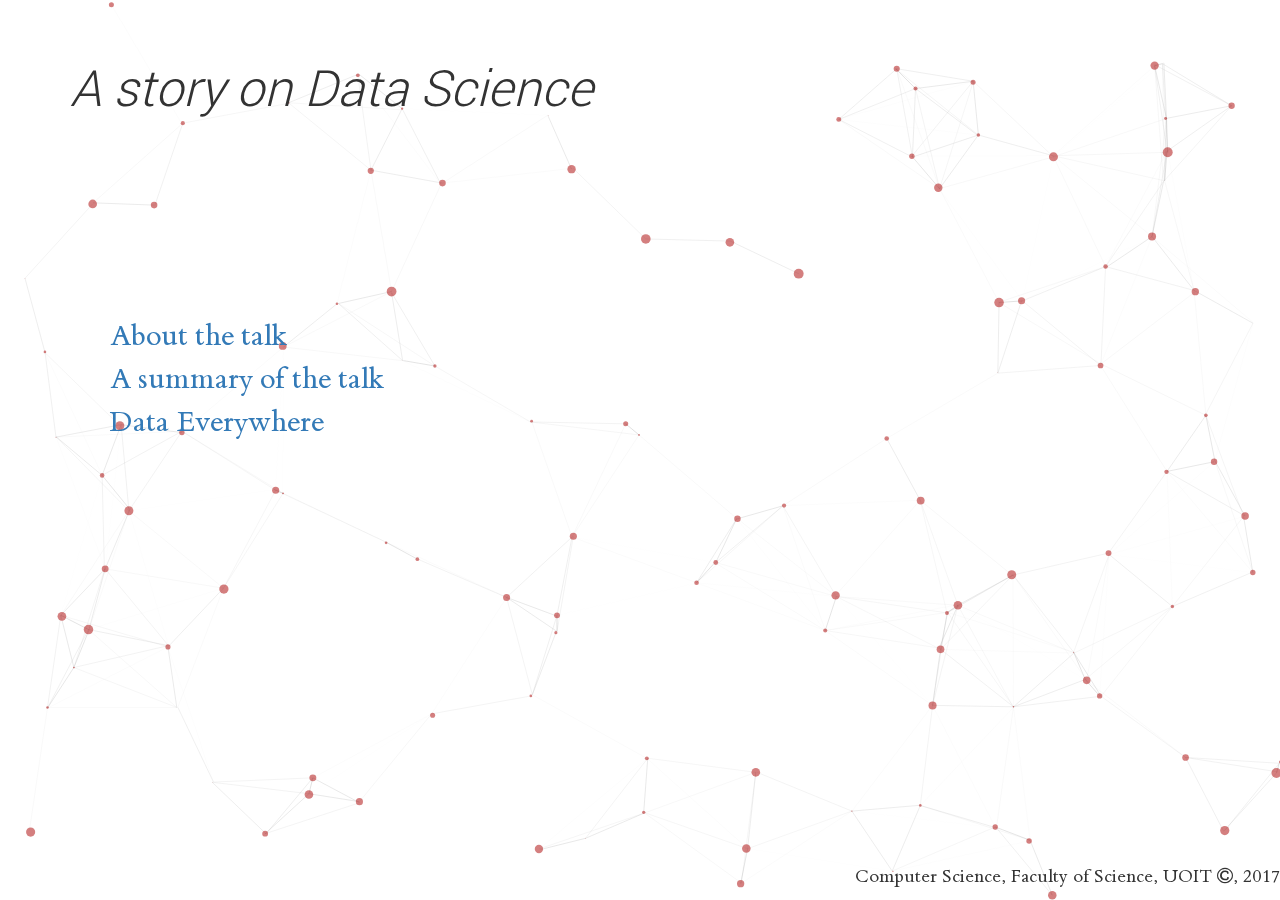
==== docs/index.html @ 8b1d605d "writing" ====
<html>
    <head>
	<meta name="generator" content="Hugo 0.18.1" />
        <meta name="viewport" content="width=device-width, initial-scale=1">
        <link rel="stylesheet" href="css/style.css">
        <link rel="stylesheet" href="style.css">
    </head>
    <body>
        <div class="container" type="index">

            
            <div class="header">
                
                <div><style>
    body {
        padding: 60px 30px;
    }
    .header h1 { font-size: 50px; font-style: italic; }
    .header { margin-bottom: 50px; }

    .lessons {
        margin-top: 200px;
        font-size: 30px;
    }
    .lessons ol {
        list-style: none;
    }

    .footer {
        position: fixed;
        bottom: 10px;
        left: 0;
        width: 100%;
        text-align: right;
    }
</style>
<script src="particles.min.js"></script>
<script>
    particlesJS.load('particles', 'particles.json', function() {
        console.debug("Particles loaded");
    });
</script>

<div id="particles" 
    style='position: fixed;
    top: 0; left: 0;
    width:100%; height:100%;
    z-index: -1'></div>

<div class="header">
    <h1>A story on Data Science</h1>
</div>


</div>
                
            </div>

            
            <div class=lessons>
                <ol>
                
                
                <li class=lesson>
                    <a href="/lessons/00-introduction/">
                        <span class="title">About the talk</span>
                    </a>
                </li>
                
                
                <li class=lesson>
                    <a href="/lessons/00-summary/">
                        <span class="title">A summary of the talk</span>
                    </a>
                </li>
                
                
                <li class=lesson>
                    <a href="/lessons/01-data-everywhere/">
                        <span class="title">Data Everywhere</span>
                    </a>
                </li>
                
            </ol>
            </div>

            
            <div class="footer">
                
                <div><div class="footer">
    Computer Science, Faculty of Science, UOIT <span class="fa fa-copyright"></span>, 2017
</div>
</div>
                
            </div>
        </div>
    </body>
</html>
---- docs/css/style.css ----
@import url('bootstrap.css');
@import url('fonts/fonts.css');
@import url('font-awesome/css/font-awesome.min.css');

h1 { font-size: 150%; }
h2 { font-size: 130%; }
h3 { font-size: 120%; }
h4 { font-size: 110%; font-weight: bold; }
h5 { font-size: 110%; font-weight: normal; }

body {
    font-size: 14pt;
    margin: 0;
    padding: 0;
    -webkit-font-smoothing: antialiased;
}

/* >>>>> Media >>>>>>>>> */
.index img.media-object {
    max-width: 64px;
    opacity: 0.9;
}
.index img.media-object:hover {
    opacity: 1.0;
}
/* <<<<<< End of Media <<<<<< */

/* ====== Imaged Block ===== */
.imaged-block figcaption {
    font-style: italic;
}
.imaged-block blockquote {
    border: none;
    padding: 0;
}
.imaged-block img {
    max-width: 100%;
    max-height: 400px;
}
/* ====== End of Imaged Block ===== */

/* >>>>>> Welled blockquote >>>> */
blockquote {
    font-size: inherit;
}
blockquote.plain-block {
    border: none;
    margin: 0;
}

h1,h2,h3,h4,h5 {
    font-family: Roboto;
    font-weight: 300;
}
h1:first-child,
h2:first-child,
h3:first-child {margin-top: 0;}

.index > h1 { border-bottom: thin solid #aaa; }

p:last-child { margin: 0; }

hr { border-color: #888; }

blockquote blockquote {
    border-left: none;
    padding: 0;
    margin: 0;
    padding-left: 15px;
}

table {
    width: 100%;
    font-family: Roboto;
    font-size: 85%;
    margin-top: 20px;
    margin-bottom: 20px;
}
table td {
    border: 1px solid #aaa;
    border-collapse: collapse;
    padding: 10px;
}

table th {
    background: #eee;
    border: 1px solid #aaa;
    border-collapse: collapse;
    padding: 10px;
}

.panel-body > h1 {
    font-size: 100%;
    font-weight: 500;
}

/* =========== PDF ============== */
div.pdf {
    position: relative;
    width: 100%;
    text-align: center;
}
div.pdf > a {
    display: inline-block;
    font-size: 80%;
    position: absolute;
    top: 0;
    left: 0;
}
div.pdf > canvas {
    display: inline-block;
}

/* ================================== */
.sign {
    width: 100%;
    font-style: italic;
    text-align: right;
    padding: 20px;
    margin-top: 50px;
    border-top: thin solid #aaa;
}
---- docs/style.css ----
body{font-family:ETBembo}red{color:crimson}blue{color:#55f}.reveal textarea{width:100%;font-family:"Ubunto Mono",monospace;font-size:75%}.reveal pre.err{color:red}.reveal table{margin-left:0;font-family:"Ubunto Mono",monospace;font-size:80%;border-collapse:collapse}.reveal table thead{font-family:Roboto;color:#333;background:#eee}.reveal table td,.reveal table thead th,.reveal table tbody tr:last-child th,.reveal table tbody tr:last-child td{border:thin solid #aaa}
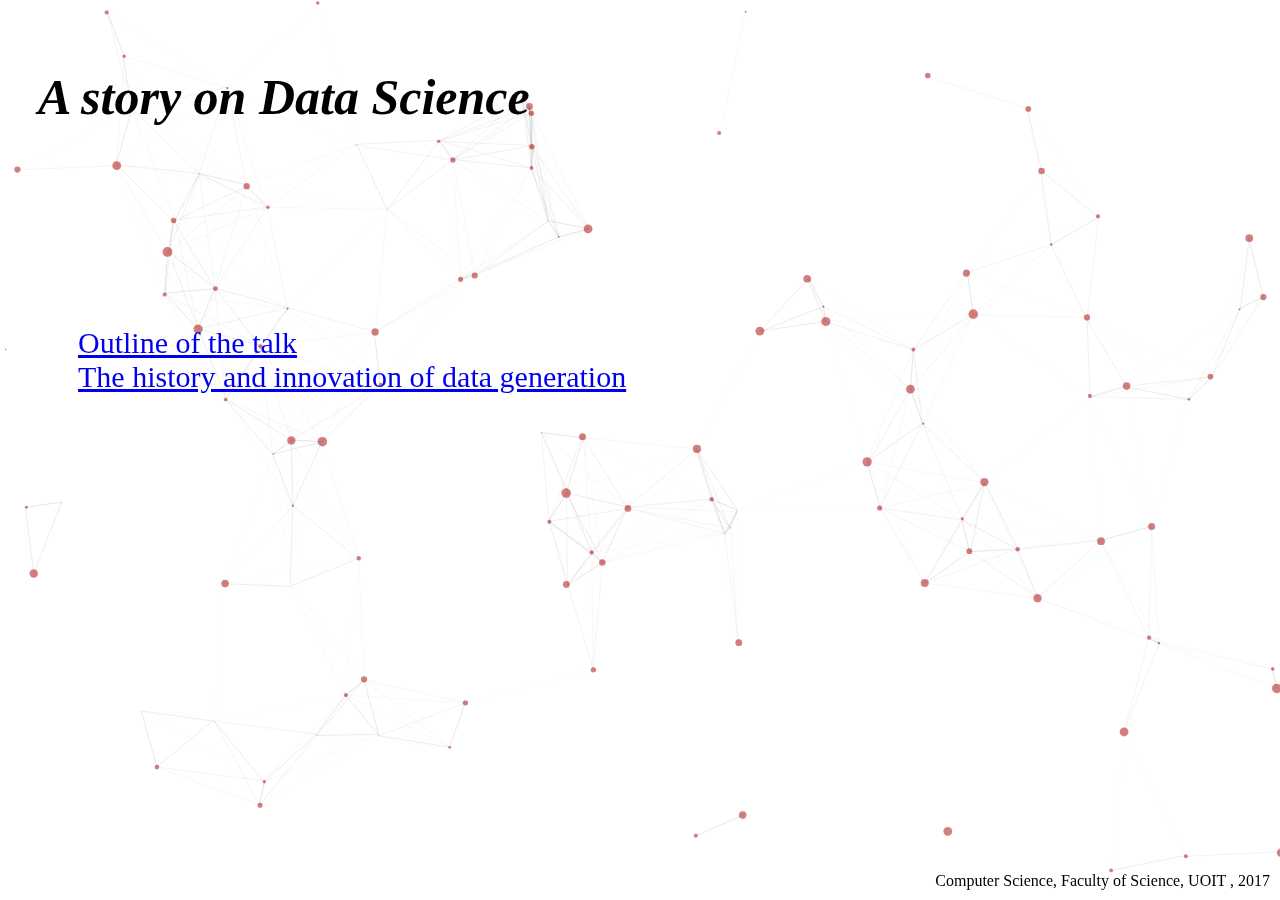
==== commit 93cc1728: "deploy" ====
--- a/docs/index.html
+++ b/docs/index.html
@@ -1,9 +1,9 @@
 <html>
     <head>
-	<meta name="generator" content="Hugo 0.18.1" />
+	<meta name="generator" content="Hugo 0.16" />
         <meta name="viewport" content="width=device-width, initial-scale=1">
-        <link rel="stylesheet" href="css/style.css">
-        <link rel="stylesheet" href="style.css">
+        <link rel="stylesheet" href="/css/style.css">
+        <link rel="stylesheet" href="/style.css">
     </head>
     <body>
         <div class="container" type="index">
@@ -29,7 +29,7 @@
     .footer {
         position: fixed;
         bottom: 10px;
-        left: 0;
+        right: 10px;
         width: 100%;
         text-align: right;
     }
@@ -62,22 +62,15 @@
                 
                 
                 <li class=lesson>
-                    <a href="/lessons/00-introduction/">
-                        <span class="title">About the talk</span>
+                    <a href="/lessons/01-outline/">
+                        <span class="title">Outline of the talk</span>
                     </a>
                 </li>
                 
                 
                 <li class=lesson>
-                    <a href="/lessons/00-summary/">
-                        <span class="title">A summary of the talk</span>
-                    </a>
-                </li>
-                
-                
-                <li class=lesson>
-                    <a href="/lessons/01-data-everywhere/">
-                        <span class="title">Data Everywhere</span>
+                    <a href="/lessons/02-history/">
+                        <span class="title">The history and innovation of data generation</span>
                     </a>
                 </li>
                 
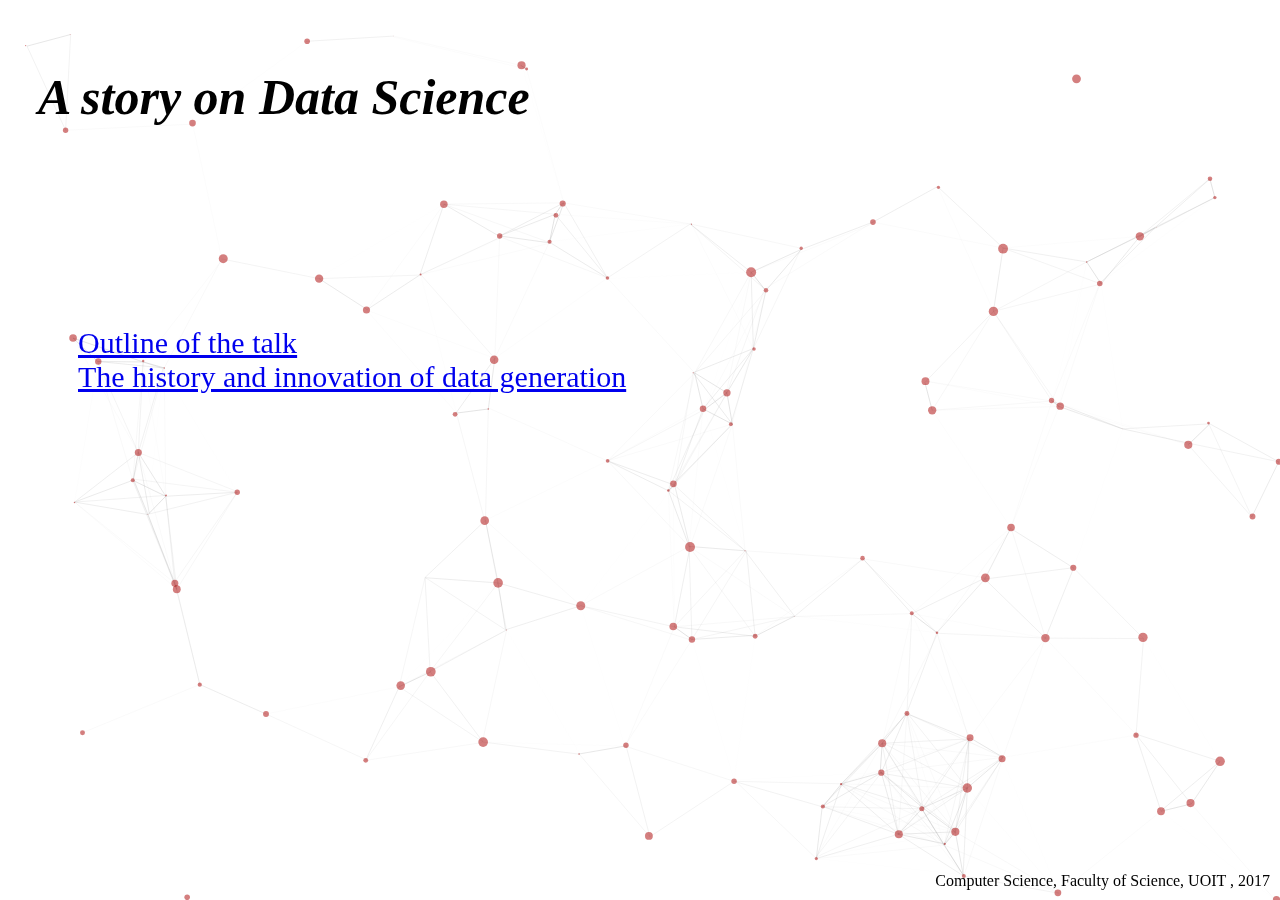
==== commit 8f4a373a: "deploy" ====
--- a/docs/index.html
+++ b/docs/index.html
@@ -2,8 +2,8 @@
     <head>
 	<meta name="generator" content="Hugo 0.16" />
         <meta name="viewport" content="width=device-width, initial-scale=1">
-        <link rel="stylesheet" href="/css/style.css">
-        <link rel="stylesheet" href="/style.css">
+        <link rel="stylesheet" href="https://uoit-cs.github.io/database-talk-2017//css/style.css">
+        <link rel="stylesheet" href="https://uoit-cs.github.io/database-talk-2017//style.css">
     </head>
     <body>
         <div class="container" type="index">
@@ -62,14 +62,14 @@
                 
                 
                 <li class=lesson>
-                    <a href="/lessons/01-outline/">
+                    <a href="https://uoit-cs.github.io/database-talk-2017/lessons/01-outline/">
                         <span class="title">Outline of the talk</span>
                     </a>
                 </li>
                 
                 
                 <li class=lesson>
-                    <a href="/lessons/02-history/">
+                    <a href="https://uoit-cs.github.io/database-talk-2017/lessons/02-history/">
                         <span class="title">The history and innovation of data generation</span>
                     </a>
                 </li>
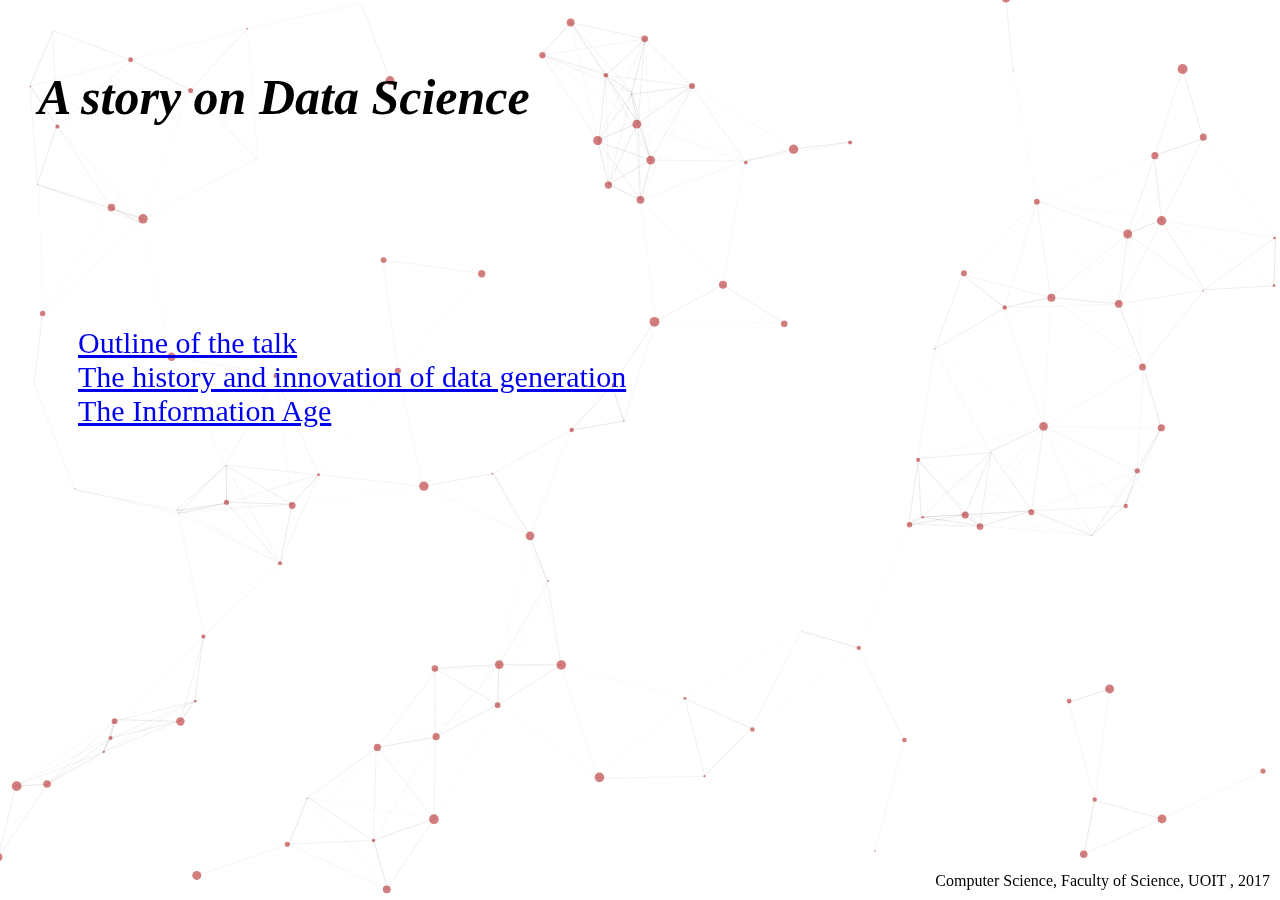
==== commit 237be7a6: "deploy" ====
--- a/docs/index.html
+++ b/docs/index.html
@@ -2,8 +2,8 @@
     <head>
 	<meta name="generator" content="Hugo 0.16" />
         <meta name="viewport" content="width=device-width, initial-scale=1">
-        <link rel="stylesheet" href="https://uoit-cs.github.io/database-talk-2017//css/style.css">
-        <link rel="stylesheet" href="https://uoit-cs.github.io/database-talk-2017//style.css">
+        <link rel="stylesheet" href="/css/style.css">
+        <link rel="stylesheet" href="/style.css">
     </head>
     <body>
         <div class="container" type="index">
@@ -62,15 +62,22 @@
                 
                 
                 <li class=lesson>
-                    <a href="https://uoit-cs.github.io/database-talk-2017/lessons/01-outline/">
+                    <a href="/lessons/01-outline/">
                         <span class="title">Outline of the talk</span>
                     </a>
                 </li>
                 
                 
                 <li class=lesson>
-                    <a href="https://uoit-cs.github.io/database-talk-2017/lessons/02-history/">
+                    <a href="/lessons/02-history/">
                         <span class="title">The history and innovation of data generation</span>
+                    </a>
+                </li>
+                
+                
+                <li class=lesson>
+                    <a href="/lessons/03-digital/">
+                        <span class="title">The Information Age</span>
                     </a>
                 </li>
                 
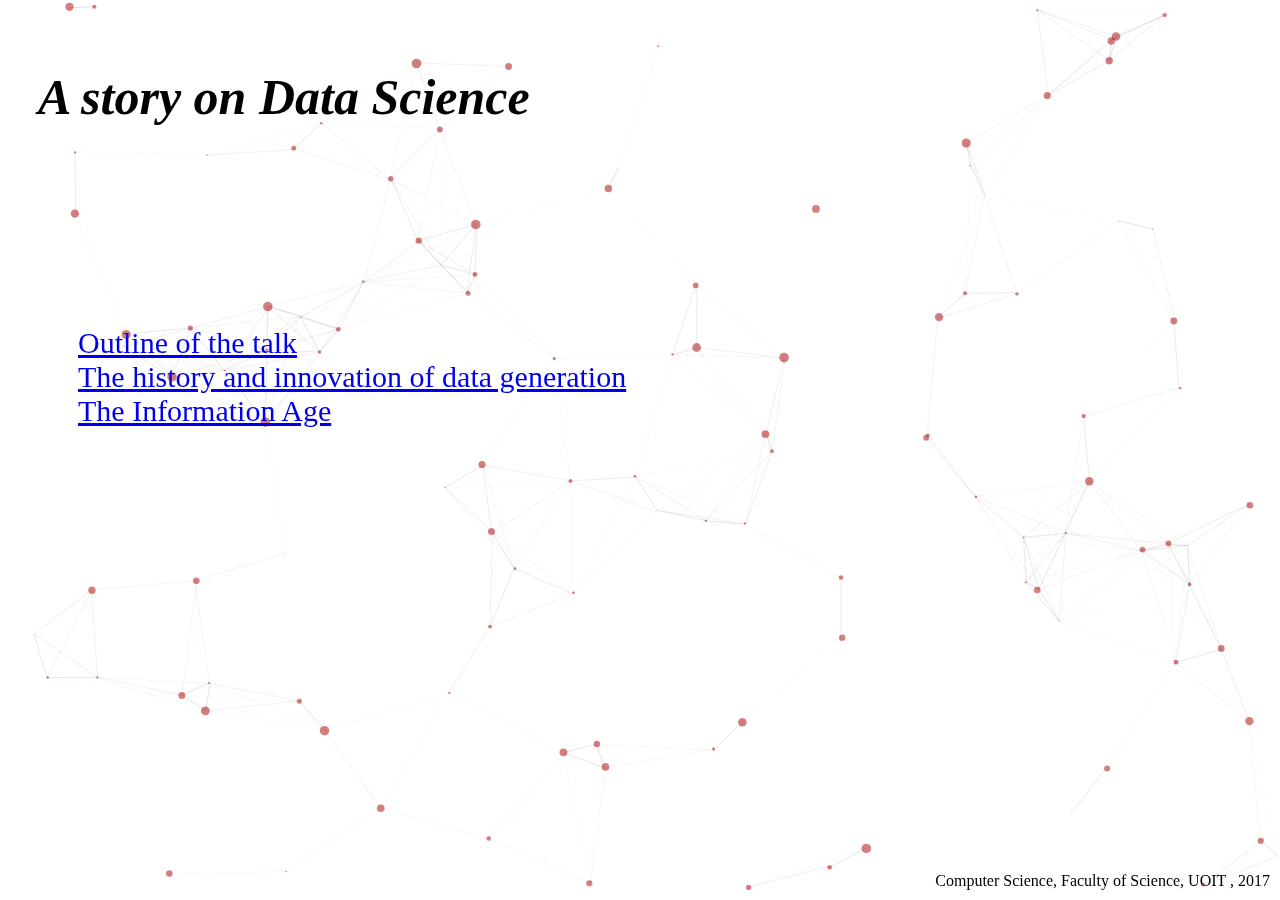
==== commit a89c8313: "deploy" ====
--- a/docs/index.html
+++ b/docs/index.html
@@ -2,8 +2,8 @@
     <head>
 	<meta name="generator" content="Hugo 0.16" />
         <meta name="viewport" content="width=device-width, initial-scale=1">
-        <link rel="stylesheet" href="/css/style.css">
-        <link rel="stylesheet" href="/style.css">
+        <link rel="stylesheet" href="https://uoit-cs.github.io/database-talk-2017//css/style.css">
+        <link rel="stylesheet" href="https://uoit-cs.github.io/database-talk-2017//style.css">
     </head>
     <body>
         <div class="container" type="index">
@@ -62,21 +62,21 @@
                 
                 
                 <li class=lesson>
-                    <a href="/lessons/01-outline/">
+                    <a href="https://uoit-cs.github.io/database-talk-2017/lessons/01-outline/">
                         <span class="title">Outline of the talk</span>
                     </a>
                 </li>
                 
                 
                 <li class=lesson>
-                    <a href="/lessons/02-history/">
+                    <a href="https://uoit-cs.github.io/database-talk-2017/lessons/02-history/">
                         <span class="title">The history and innovation of data generation</span>
                     </a>
                 </li>
                 
                 
                 <li class=lesson>
-                    <a href="/lessons/03-digital/">
+                    <a href="https://uoit-cs.github.io/database-talk-2017/lessons/03-digital/">
                         <span class="title">The Information Age</span>
                     </a>
                 </li>
